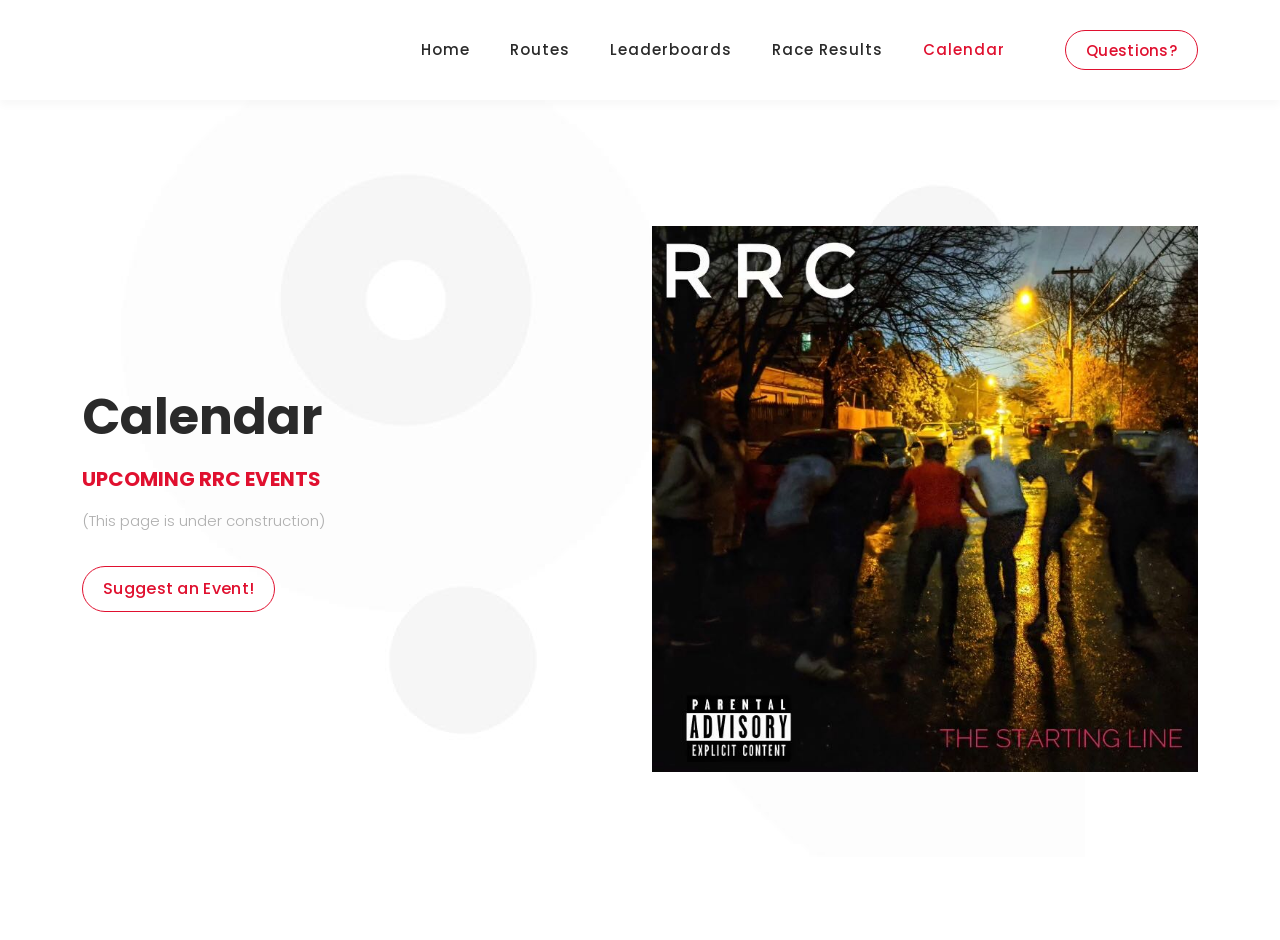
==== calendar.html @ 69828888 "initial commit" ====
<!DOCTYPE html>
<html lang="en">

<head>

  <meta charset="UTF-8">
  <meta name="viewport" content="width=device-width, initial-scale=1, shrink-to-fit=no">
  <meta name="description" content="">
  <meta name="author" content="">
  <link rel="preconnect" href="https://fonts.googleapis.com">
  <link rel="preconnect" href="https://fonts.gstatic.com" crossorigin>
  <link href="https://fonts.googleapis.com/css2?family=Poppins:wght@100;200;300;400;500;600;700;800;900&display=swap"
    rel="stylesheet">
  
  <link rel="icon" href="assets/images/rrc_logo_small.png" type="image/x-icon">
  <title>Leaderboards</title>

  <!-- Bootstrap core CSS -->
  <link href="vendor/bootstrap/css/bootstrap.min.css" rel="stylesheet">


  <!-- Additional CSS Files -->
  <link rel="stylesheet" href="assets/css/fontawesome.css">
  <link rel="stylesheet" href="assets/css/styles.css">
  <link rel="stylesheet" href="assets/css/animated.css">
  <link rel="stylesheet" href="assets/css/owl.css">
  <!--

-->
</head>

<body>

  <!-- ***** Preloader Start ***** -->
  <div id="js-preloader" class="js-preloader">
    <div class="preloader-inner">
      <span class="dot"></span>
      <div class="dots">
        <span></span>
        <span></span>
        <span></span>
      </div>
    </div>
  </div>
  <!-- ***** Preloader End ***** -->

  <!-- ***** Header Area Start ***** -->
  <header class="header-area header-sticky wow slideInDown" data-wow-duration="0.75s" data-wow-delay="0s">
    <div class="container">
      <div class="row">
        <div class="col-12">
          <nav class="main-nav">
            <!-- ***** Logo Start ***** -->
            <a href="index.html" class="logo">
              <!-- <img src="assets/images/routes_text.png" alt=""> -->
              <img src="assets/images/rrc_logo_small.png" alt="">
              
            </a>
            <!-- ***** Logo End ***** -->
            <!-- ***** Menu Start ***** -->
            <ul class="nav">
              <li class="scroll-to-section"><a href="index.html" >Home</a></li>
              <li class="scroll-to-section"><a href="routes.html">Routes</a></li>
              <li class="scroll-to-section"><a href="leaderboards.html">Leaderboards</a></li>
              <li class="scroll-to-section"><a href="race_results.html">Race Results</a></li>
              <li class="scroll-to-section"><a href="calendar.html" class="active">Calendar</a></li>
              <li class="scroll-to-section">
                <div class="border-first-button"><a href="https://forms.gle/q3HX34wmZNMkrWCQ6">Questions?</a></div>
              </li>
            </ul>
            <a class='menu-trigger'>
              <span>Menu</span>
            </a>
            <!-- ***** Menu End ***** -->
          </nav>
        </div>
      </div>
    </div>
  </header>
  <!-- ***** Header Area End ***** -->

  <div class="main-banner wow fadeIn" id="top" data-wow-duration="1s" data-wow-delay="0.5s">
    <div class="container">
      <div class="row">
        <div class="col-lg-12">
          <div class="row">
            <div class="col-lg-6 align-self-center">
              <div class="left-content show-up header-text wow fadeInLeft" data-wow-duration="1s" data-wow-delay="1s">
                <div class="row">
                  <div class="col-lg-12">
                    <h2>Calendar</h2>
                    <h6>Upcoming RRC Events</h6>
                    <p>(This page is under construction)</p>
  
                  </div>
                  <div class="col-lg-12">
                    <div class="border-first-button scroll-to-section">
                      <a href="https://forms.gle/q3HX34wmZNMkrWCQ6">Suggest an Event!</a>
                    </div>
                  </div>
                </div>
              </div>
            </div>
            <div class="col-lg-6">
              <div class="right-image wow fadeInRight" data-wow-duration="1s" data-wow-delay="0.5s">
                <img src="assets/images/rrc-album-cover.jpg" alt="">
              </div>
            </div>
          </div>
        </div>
      </div>
    </div>
  </div>

<!-- Begin Row to other leaderboards-->
<div class="container leader-links">
  <div class="row" >
    <!-- <div class="col-sm text-center">
      <a class = "leader-link active" href="">Map Leaderboards</a>
    </div>
    <div class="col-sm text-center">
      <a class = "leader-link" href="">House Records</a>
    </div>
    <div class="col-sm text-center">
      <a class = "leader-link" href="">House Leaderboards</a>
    </div> -->
  </div>
</div>


  
  



</div>


  <!-- Scripts -->
  <script src="vendor/jquery/jquery.min.js"></script>
  <script src="vendor/bootstrap/js/bootstrap.bundle.min.js"></script>
  <script src="assets/js/owl-carousel.js"></script>
  <script src="assets/js/animation.js"></script>
  <script src="assets/js/imagesloaded.js"></script>
  <script src="assets/js/custom.js"></script>

</body>

</html>
---- assets/css/styles.css ----
/*

TemplateMo 568 DigiMedia

https://templatemo.com/tm-568-digimedia

*/

/* ---------------------------------------------
Table of contents
------------------------------------------------
01. font & reset css
02. reset
03. global styles
04. header
05. banner
06. features
07. testimonials
08. contact
09. footer
10. preloader
11. search
12. portfolio

--------------------------------------------- */
/* 
---------------------------------------------
font & reset css
--------------------------------------------- 
*/
/* 
---------------------------------------------
reset
--------------------------------------------- 
*/
html,
body,
div,
span,
applet,
object,
iframe,
h1,
h2,
h3,
h4,
h5,
h6,
p,
blockquote,
div pre,
a,
abbr,
acronym,
address,
big,
cite,
code,
del,
dfn,
em,
font,
img,
ins,
kbd,
q,
s,
samp,
small,
strike,
strong,
sub,
sup,
tt,
var,
b,
u,
i,
center,
dl,
dt,
dd,
ol,
ul,
li,
figure,
header,
nav,
section,
article,
aside,
footer,
figcaption {
  margin: 0;
  padding: 0;
  border: 0;
  outline: 0;
}

/* clear fix */
.grid:after {
  content: "";
  display: block;
  clear: both;
}

/* ---- .grid-item ---- */

.grid-sizer,
.grid-item {
  width: 50%;
}

.grid-item {
  float: left;
}

.grid-item img {
  display: block;
  max-width: 100%;
}

.clearfix:after {
  content: ".";
  display: block;
  clear: both;
  visibility: hidden;
  line-height: 0;
  height: 0;
}

.clearfix {
  display: inline-block;
}

html[xmlns] .clearfix {
  display: block;
}

* html .clearfix {
  height: 1%;
}

ul,
li {
  padding: 0;
  margin: 0;
  list-style: none;
}

header,
nav,
section,
article,
aside,
footer,
hgroup {
  display: block;
}

* {
  box-sizing: border-box;
}

html,
body {
  font-family: "Poppins", sans-serif;
  font-weight: 400;
  background-color: #fff;
  -ms-text-size-adjust: 100%;
  -webkit-font-smoothing: antialiased;
  -moz-osx-font-smoothing: grayscale;
}

a {
  text-decoration: none !important;
}

h1,
h2,
h3,
h4,
h5,
h6 {
  margin-top: 0px;
  margin-bottom: 0px;
}

ul {
  margin-bottom: 0px;
}

p {
  font-size: 15px;
  line-height: 30px;
  font-weight: 300;
  color: #afafaf;
}

img {
  width: 100%;
  overflow: hidden;
}

/* 
---------------------------------------------
global styles
--------------------------------------------- 
*/
html,
body {
  background: #fff;
  font-family: "Poppins", sans-serif;
}

::selection {
  background: #e0102f;
  color: #fff !important;
}

::-moz-selection {
  background: #e0102f;
  color: #fff !important;
}

@media (max-width: 991px) {
  html,
  body {
    overflow-x: hidden;
  }
  .mobile-top-fix {
    margin-top: 30px;
    margin-bottom: 0px;
  }
  .mobile-bottom-fix {
    margin-bottom: 30px;
  }
  .mobile-bottom-fix-big {
    margin-bottom: 60px;
  }
}

.page-section {
  margin-top: 120px;
}

.section-heading {
  position: relative;
  z-index: 2;
}

.section-heading h6 {
  font-size: 15px;
  font-weight: 700;
  color: #e0102f;
  text-transform: uppercase;
  margin-bottom: 15px;
}

.section-heading h4 {
  color: #2a2a2a;
  font-size: 35px;
  font-weight: 700;
  text-transform: capitalize;
  margin-bottom: 25px;
}

.section-heading h4 em {
  font-style: normal;
  color: #e0102f;
}

.section-heading .line-dec {
  width: 50px;
  height: 2px;
  background-color: #e0102f;
}

.border-first-button a {
  display: inline-block !important;
  padding: 10px 20px !important;
  color: #e0102f !important;
  border: 1px solid #e0102f !important;
  border-radius: 23px;
  font-weight: 500 !important;
  letter-spacing: 0.3px !important;
  transition: all 0.5s;
}

.border-first-button a:hover {
  background-color: #e0102f;
  color: #fff !important;
}

/* 
---------------------------------------------
header
--------------------------------------------- 
*/

.pre-header {
  background-color: #efefef;
  height: 60px;
  padding: 15px 0px;
}

.pre-header ul li {
  display: inline-block;
}

.pre-header ul.info li {
  margin-right: 45px;
}

.pre-header ul.info li a {
  color: #afafaf;
  font-size: 14px;
  transition: all 0.3s;
}

.pre-header ul.info li a:hover {
  color: #e0102f;
}

.pre-header ul.info li a i {
  font-size: 18px;
  margin-right: 8px;
}

.pre-header ul.social-media {
  text-align: right;
}

.pre-header ul.social-media li {
  margin-left: 5px;
}

.pre-header ul.social-media li a {
  background-color: #afafaf;
  color: #fff;
  display: inline-block;
  width: 30px;
  height: 30px;
  line-height: 30px;
  text-align: center;
  border-radius: 50%;
  font-size: 14px;
  transition: all 0.3s;
}

.pre-header ul.social-media li a:hover {
  background-color: #e0102f;
}

.background-header {
  background-color: #fff !important;
  height: 80px !important;
  position: fixed !important;
  top: 0px;
  left: 0px;
  right: 0px;
  box-shadow: 0px 5px 8px rgba(0, 0, 0, 0.03);
}

.background-header .logo,
.background-header .main-nav .nav li a {
  color: #fff;
}

.background-header .main-nav .nav li:hover a {
  color: #e0102f;
}

.background-header .nav li a.active {
  position: relative;
  color: #fff;
}

.background-header .nav li a.active:after {
  position: absolute;
  width: 100%;
  height: 1px;
  background-color: #e0102f;
  content: "";
  left: 50%;
  bottom: -20px;
  transform: translateX(-50%);
}

.background-header .nav li:last-child a.active:after {
  background-color: transparent;
}

.header-area {
  background-color: #fff;
  box-shadow: 0px 5px 8px rgba(0, 0, 0, 0.03);
  position: absolute;
  left: 0px;
  right: 0px;
  z-index: 100;
  height: 100px;
  -webkit-transition: all 0.5s ease 0s;
  -moz-transition: all 0.5s ease 0s;
  -o-transition: all 0.5s ease 0s;
  transition: all 0.5s ease 0s;
}

.header-area .main-nav {
  min-height: 80px;
  background: transparent;
}

.header-area .main-nav .logo {
  float: left;
  -webkit-transition: all 0.3s ease 0s;
  -moz-transition: all 0.3s ease 0s;
  -o-transition: all 0.3s ease 0s;
  transition: all 0.3s ease 0s;
}

.header-area .main-nav .logo {
  line-height: 100px;
  float: left;
  -webkit-transition: all 0.3s ease 0s;
  -moz-transition: all 0.3s ease 0s;
  -o-transition: all 0.3s ease 0s;
  transition: all 0.3s ease 0s;
}

.background-header .main-nav .logo {
  line-height: 80px;
}

.background-header .main-nav .nav {
  margin-top: 20px !important;
}

.header-area .main-nav .nav {
  float: right;
  margin-top: 30px;
  margin-right: 0px;
  background-color: transparent;
  -webkit-transition: all 0.3s ease 0s;
  -moz-transition: all 0.3s ease 0s;
  -o-transition: all 0.3s ease 0s;
  transition: all 0.3s ease 0s;
  position: relative;
  z-index: 999;
}

.header-area .main-nav .nav li {
  padding-left: 20px;
  padding-right: 20px;
}

.header-area .main-nav .nav li:last-child {
  padding-right: 0px;
  padding-left: 40px;
}

.header-area .main-nav .nav li:last-child a,
.background-header .main-nav .nav li:last-child a {
  padding: 0px 20px !important;
  font-weight: 400;
}

.header-area .main-nav .nav li:last-child a:hover,
.background-header .main-nav .nav li:last-child a:hover {
  color: #fff !important;
}

.header-area .main-nav .nav li a {
  display: block;
  font-weight: 500;
  font-size: 15px;
  color: #2a2a2a;
  text-transform: capitalize;
  -webkit-transition: all 0.3s ease 0s;
  -moz-transition: all 0.3s ease 0s;
  -o-transition: all 0.3s ease 0s;
  transition: all 0.3s ease 0s;
  height: 40px;
  line-height: 40px;
  border: transparent;
  letter-spacing: 1px;
}

.header-area .main-nav .nav li:hover a,
.header-area .main-nav .nav li a.active {
  color: #e0102f !important;
}

.background-header .main-nav .nav li:hover a,
.background-header .main-nav .nav li a.active {
  color: #e0102f !important;
  opacity: 1;
}

.header-area .main-nav .nav li.submenu {
  position: relative;
  padding-right: 30px;
}

.header-area .main-nav .nav li.submenu:after {
  font-family: FontAwesome;
  content: "\f107";
  font-size: 12px;
  color: #2a2a2a;
  position: absolute;
  right: 18px;
  top: 12px;
}

.background-header .main-nav .nav li.submenu:after {
  color: #2a2a2a;
}

.header-area .main-nav .nav li.submenu ul {
  position: absolute;
  width: 200px;
  box-shadow: 0 2px 28px 0 rgba(0, 0, 0, 0.06);
  overflow: hidden;
  top: 50px;
  opacity: 0;
  transform: translateY(+2em);
  visibility: hidden;
  z-index: -1;
  transition: all 0.3s ease-in-out 0s, visibility 0s linear 0.3s,
    z-index 0s linear 0.01s;
}

.header-area .main-nav .nav li.submenu ul li {
  margin-left: 0px;
  padding-left: 0px;
  padding-right: 0px;
}

.header-area .main-nav .nav li.submenu ul li a {
  opacity: 1;
  display: block;
  background: #f7f7f7;
  color: #2a2a2a !important;
  padding-left: 20px;
  height: 40px;
  line-height: 40px;
  -webkit-transition: all 0.3s ease 0s;
  -moz-transition: all 0.3s ease 0s;
  -o-transition: all 0.3s ease 0s;
  transition: all 0.3s ease 0s;
  position: relative;
  font-size: 13px;
  font-weight: 400;
  border-bottom: 1px solid #eee;
}

.header-area .main-nav .nav li.submenu ul li a:hover {
  background: #fff;
  color: #e0102f !important;
  padding-left: 25px;
}

.header-area .main-nav .nav li.submenu ul li a:hover:before {
  width: 3px;
}

.header-area .main-nav .nav li.submenu:hover ul {
  visibility: visible;
  opacity: 1;
  z-index: 1;
  transform: translateY(0%);
  transition-delay: 0s, 0s, 0.3s;
}

.header-area .main-nav .menu-trigger {
  cursor: pointer;
  display: block;
  position: absolute;
  top: 33px;
  width: 32px;
  height: 40px;
  text-indent: -9999em;
  z-index: 99;
  right: 40px;
  display: none;
}

.background-header .main-nav .menu-trigger {
  top: 23px;
}

.header-area .main-nav .menu-trigger span,
.header-area .main-nav .menu-trigger span:before,
.header-area .main-nav .menu-trigger span:after {
  -moz-transition: all 0.4s;
  -o-transition: all 0.4s;
  -webkit-transition: all 0.4s;
  transition: all 0.4s;
  background-color: #2a2a2a;
  display: block;
  position: absolute;
  width: 30px;
  height: 2px;
  left: 0;
}

.background-header .main-nav .menu-trigger span,
.background-header .main-nav .menu-trigger span:before,
.background-header .main-nav .menu-trigger span:after {
  background-color: #2a2a2a;
}

.header-area .main-nav .menu-trigger span:before,
.header-area .main-nav .menu-trigger span:after {
  -moz-transition: all 0.4s;
  -o-transition: all 0.4s;
  -webkit-transition: all 0.4s;
  transition: all 0.4s;
  background-color: #2a2a2a;
  display: block;
  position: absolute;
  width: 30px;
  height: 2px;
  left: 0;
  width: 75%;
}

.background-header .main-nav .menu-trigger span:before,
.background-header .main-nav .menu-trigger span:after {
  background-color: #2a2a2a;
}

.header-area .main-nav .menu-trigger span:before,
.header-area .main-nav .menu-trigger span:after {
  content: "";
}

.header-area .main-nav .menu-trigger span {
  top: 16px;
}

.header-area .main-nav .menu-trigger span:before {
  -moz-transform-origin: 33% 100%;
  -ms-transform-origin: 33% 100%;
  -webkit-transform-origin: 33% 100%;
  transform-origin: 33% 100%;
  top: -10px;
  z-index: 10;
}

.header-area .main-nav .menu-trigger span:after {
  -moz-transform-origin: 33% 0;
  -ms-transform-origin: 33% 0;
  -webkit-transform-origin: 33% 0;
  transform-origin: 33% 0;
  top: 10px;
}

.header-area .main-nav .menu-trigger.active span,
.header-area .main-nav .menu-trigger.active span:before,
.header-area .main-nav .menu-trigger.active span:after {
  background-color: transparent;
  width: 100%;
}

.header-area .main-nav .menu-trigger.active span:before {
  -moz-transform: translateY(6px) translateX(1px) rotate(45deg);
  -ms-transform: translateY(6px) translateX(1px) rotate(45deg);
  -webkit-transform: translateY(6px) translateX(1px) rotate(45deg);
  transform: translateY(6px) translateX(1px) rotate(45deg);
  background-color: #2a2a2a;
}

.background-header .main-nav .menu-trigger.active span:before {
  background-color: #2a2a2a;
}

.header-area .main-nav .menu-trigger.active span:after {
  -moz-transform: translateY(-6px) translateX(1px) rotate(-45deg);
  -ms-transform: translateY(-6px) translateX(1px) rotate(-45deg);
  -webkit-transform: translateY(-6px) translateX(1px) rotate(-45deg);
  transform: translateY(-6px) translateX(1px) rotate(-45deg);
  background-color: #2a2a2a;
}

.background-header .main-nav .menu-trigger.active span:after {
  background-color: #2a2a2a;
}

.header-area.header-sticky {
  min-height: 80px;
}

.header-area .nav {
  margin-top: 30px;
}

.header-area.header-sticky .nav li a.active {
  color: #e0102f;
}

@media (max-width: 1200px) {
  .header-area .main-nav .nav li {
    padding-left: 12px;
    padding-right: 12px;
  }
  .header-area .main-nav:before {
    display: none;
  }
}

@media (max-width: 992px) {
  .header-area .main-nav .nav li:last-child,
  .background-header .main-nav .nav li:last-child {
    display: none;
  }
  .header-area .main-nav .nav li:nth-child(6),
  .background-header .main-nav .nav li:nth-child(6) {
    padding-right: 0px;
  }
  .background-header .nav li a.active:after {
    display: none;
  }
}

@media (max-width: 767px) {
  .pre-header ul.info li:last-child {
    display: none;
  }
  .background-header .main-nav .nav {
    margin-top: 80px !important;
  }
  .header-area .main-nav .logo {
    color: #1e1e1e;
  }
  .header-area.header-sticky .nav li a:hover,
  .header-area.header-sticky .nav li a.active {
    color: #e0102f !important;
    opacity: 1;
  }
  .header-area.header-sticky .nav li.search-icon a {
    width: 100%;
  }
  .header-area {
    background-color: #fff;
    padding: 0px 15px;
    height: 100px;
    box-shadow: none;
    text-align: center;
    box-shadow: 0px 5px 8px rgba(0, 0, 0, 0.03);
  }
  .header-area .container {
    padding: 0px;
  }
  .header-area .logo {
    margin-left: 30px;
  }
  .header-area .menu-trigger {
    display: block !important;
  }
  .header-area .main-nav {
    overflow: hidden;
  }
  .header-area .main-nav .nav {
    float: none;
    width: 100%;
    display: none;
    -webkit-transition: all 0s ease 0s;
    -moz-transition: all 0s ease 0s;
    -o-transition: all 0s ease 0s;
    transition: all 0s ease 0s;
    margin-left: 0px;
  }
  .background-header .nav {
    margin-top: 80px;
  }
  .header-area .main-nav .nav li:first-child {
    border-top: 1px solid #eee;
  }
  .header-area.header-sticky .nav {
    margin-top: 100px;
  }
  .header-area .main-nav .nav li {
    width: 100%;
    background: #fff;
    border-bottom: 1px solid #e7e7e7;
    padding-left: 0px !important;
    padding-right: 0px !important;
  }
  .header-area .main-nav .nav li a {
    height: 50px !important;
    line-height: 50px !important;
    padding: 0px !important;
    border: none !important;
    background: #f7f7f7 !important;
    color: #191a20 !important;
  }
  .header-area .main-nav .nav li a:hover {
    background: #eee !important;
    color: #e0102f !important;
  }
  .header-area .main-nav .nav li.submenu ul {
    position: relative;
    visibility: inherit;
    opacity: 1;
    z-index: 1;
    transform: translateY(0%);
    transition-delay: 0s, 0s, 0.3s;
    top: 0px;
    width: 100%;
    box-shadow: none;
    height: 0px;
  }
  .header-area .main-nav .nav li.submenu ul li a {
    font-size: 12px;
    font-weight: 400;
  }
  .header-area .main-nav .nav li.submenu ul li a:hover:before {
    width: 0px;
  }
  .header-area .main-nav .nav li.submenu ul.active {
    height: auto !important;
  }
  .header-area .main-nav .nav li.submenu:after {
    color: #3b566e;
    right: 25px;
    font-size: 14px;
    top: 15px;
  }
  .header-area .main-nav .nav li.submenu:hover ul,
  .header-area .main-nav .nav li.submenu:focus ul {
    height: 0px;
  }
}

@media (min-width: 767px) {
  .header-area .main-nav .nav {
    display: flex !important;
  }
}

/* 
---------------------------------------------
preloader
--------------------------------------------- 
*/

.js-preloader {
  position: fixed;
  top: 0;
  left: 0;
  right: 0;
  bottom: 0;
  background-color: #fff;
  display: -webkit-box;
  display: flex;
  -webkit-box-align: center;
  align-items: center;
  -webkit-box-pack: center;
  justify-content: center;
  opacity: 1;
  visibility: visible;
  z-index: 9999;
  -webkit-transition: opacity 0.25s ease;
  transition: opacity 0.25s ease;
}

.js-preloader.loaded {
  opacity: 0;
  visibility: hidden;
  pointer-events: none;
}

@-webkit-keyframes dot {
  50% {
    -webkit-transform: translateX(96px);
    transform: translateX(96px);
  }
}

@keyframes dot {
  50% {
    -webkit-transform: translateX(96px);
    transform: translateX(96px);
  }
}

@-webkit-keyframes dots {
  50% {
    -webkit-transform: translateX(-31px);
    transform: translateX(-31px);
  }
}

@keyframes dots {
  50% {
    -webkit-transform: translateX(-31px);
    transform: translateX(-31px);
  }
}

.preloader-inner {
  position: relative;
  width: 142px;
  height: 40px;
  background: #fff;
}

.preloader-inner .dot {
  position: absolute;
  width: 16px;
  height: 16px;
  top: 12px;
  left: 15px;
  background: #e0102f;
  border-radius: 50%;
  -webkit-transform: translateX(0);
  transform: translateX(0);
  -webkit-animation: dot 2.8s infinite;
  animation: dot 2.8s infinite;
}

.preloader-inner .dots {
  -webkit-transform: translateX(0);
  transform: translateX(0);
  margin-top: 12px;
  margin-left: 31px;
  -webkit-animation: dots 2.8s infinite;
  animation: dots 2.8s infinite;
}

.preloader-inner .dots span {
  display: block;
  float: left;
  width: 16px;
  height: 16px;
  margin-left: 16px;
  background: #e0102f;
  border-radius: 50%;
}

/* 
---------------------------------------------
Banner Style
--------------------------------------------- 
*/

.main-banner {
  background-repeat: no-repeat;
  background-position: center center;
  background-size: cover;
  padding: 226px 0px 120px 0px;
  position: relative;
  overflow: hidden;
}

.main-banner:after {
  content: "";
  background-image: url(../images/slider-left-dec.jpg);
  background-repeat: no-repeat;
  position: absolute;
  left: 0;
  top: 60px;
  width: 262px;
  height: 625px;
  z-index: 1;
}

.main-banner:before {
  content: "";
  background-image: url(../images/slider-right-dec.jpg);
  background-repeat: no-repeat;
  position: absolute;
  right: 0;
  top: 60px;
  width: 1159px;
  height: 797px;
  z-index: -1;
}

.main-banner .left-content {
  margin-right: 15px;
}

.main-banner .left-content h6 {
  text-transform: capitalize;
  font-size: 20px;
  font-weight: 700;
  color: #e0102f;
  margin-bottom: 15px;
  text-transform: uppercase;
}

.main-banner .left-content h2 {
  z-index: 2;
  position: relative;
  font-weight: 700;
  font-size: 50px;
  color: #2a2a2a;
  margin-bottom: 20px;
}

.main-banner .left-content p {
  margin-bottom: 30px;
  margin-right: 45px;
}

.main-banner .right-image {
  text-align: right;
  position: relative;
  z-index: 20;
}

.main-banner .right-image img {
  max-width: 593px;
}

/* 
---------------------------------------------
About Style
--------------------------------------------- 
*/

#about {
  padding-top: 130px;
}

.about-left-image img {
  margin-right: 45px;
}

.about-right-content p {
  margin-top: 30px;
  margin-bottom: 45px;
}

.skills-content {
  position: relative;
  z-index: 1;
  margin-top: -50px;
  background-color: #f5f5f5;
  border-bottom-right-radius: 50px;
  border-bottom-left-radius: 50px;
  padding: 110px 0px 50px 0px;
}

.skill-item {
  text-align: center;
}

.progress {
  width: 150px;
  height: 150px;
  line-height: 150px;
  background: none;
  margin: 0 auto;
  box-shadow: none;
  position: relative;
}
.progress:after {
  content: "";
  width: 100%;
  height: 100%;
  border-radius: 50%;
  border: 5px solid #fff;
  position: absolute;
  top: 0;
  left: 0;
}
.progress > span {
  width: 50%;
  height: 100%;
  overflow: hidden;
  position: absolute;
  top: 0;
  z-index: 1;
}
.progress .progress-left {
  left: 0;
}
.progress .progress-bar {
  width: 100%;
  height: 100%;
  background: none;
  border-width: 5px;
  border-style: solid;
  position: absolute;
  top: 0;
  border-color: #fd6a54;
}

.first-skill-item .progress .progress-bar {
  border-color: #e0102f;
}

.second-skill-item .progress .progress-bar {
  border-color: #726ae3;
}

.third-skill-item .progress .progress-bar {
  border-color: #f58b56;
}

.progress .progress-left .progress-bar {
  left: 100%;
  border-top-right-radius: 75px;
  border-bottom-right-radius: 75px;
  border-left: 0;
  -webkit-transform-origin: center left;
  transform-origin: center left;
}
.progress .progress-right {
  right: 0;
}
.progress .progress-right .progress-bar {
  left: -100%;
  border-top-left-radius: 75px;
  border-bottom-left-radius: 75px;
  border-right: 0;
  -webkit-transform-origin: center right;
  transform-origin: center right;
}
.progress .progress-value {
  text-align: center;
  color: #2a2a2a;
  display: flex;
  width: 100%;
  border-radius: 50%;
  font-size: 35px;
  text-align: center;
  line-height: 25px;
  align-items: center;
  justify-content: center;
  height: 100%;
  font-weight: 700;
}
.progress .progress-value div {
  margin-top: 10px;
}
.progress .progress-value span {
  font-size: 18px;
  text-transform: none;
  color: #afafaf;
  font-weight: 300;
}

/* This for loop creates the  necessary css animation names 
Due to the split circle of progress-left and progress right, we must use the animations on each side. 
*/
.progress[data-percentage="10"] .progress-right .progress-bar {
  animation: loading-1 1.5s linear forwards;
}
.progress[data-percentage="10"] .progress-left .progress-bar {
  animation: 0;
}

.progress[data-percentage="20"] .progress-right .progress-bar {
  animation: loading-2 1.5s linear forwards;
}
.progress[data-percentage="20"] .progress-left .progress-bar {
  animation: 0;
}

.progress[data-percentage="30"] .progress-right .progress-bar {
  animation: loading-3 1.5s linear forwards;
}
.progress[data-percentage="30"] .progress-left .progress-bar {
  animation: 0;
}

.progress[data-percentage="40"] .progress-right .progress-bar {
  animation: loading-4 1.5s linear forwards;
}
.progress[data-percentage="40"] .progress-left .progress-bar {
  animation: 0;
}

.progress[data-percentage="50"] .progress-right .progress-bar {
  animation: loading-5 1.5s linear forwards;
}
.progress[data-percentage="50"] .progress-left .progress-bar {
  animation: 0;
}

.progress[data-percentage="60"] .progress-right .progress-bar {
  animation: loading-5 1.5s linear forwards;
}
.progress[data-percentage="60"] .progress-left .progress-bar {
  animation: loading-1 1.5s linear forwards 1.5s;
}

.progress[data-percentage="70"] .progress-right .progress-bar {
  animation: loading-5 1.5s linear forwards;
}
.progress[data-percentage="70"] .progress-left .progress-bar {
  animation: loading-2 1.5s linear forwards 1.5s;
}

.progress[data-percentage="80"] .progress-right .progress-bar {
  animation: loading-5 1.5s linear forwards;
}
.progress[data-percentage="80"] .progress-left .progress-bar {
  animation: loading-3 1.5s linear forwards 1.5s;
}

.progress[data-percentage="90"] .progress-right .progress-bar {
  animation: loading-5 1.5s linear forwards;
}
.progress[data-percentage="90"] .progress-left .progress-bar {
  animation: loading-4 1.5s linear forwards 1.5s;
}

.progress[data-percentage="100"] .progress-right .progress-bar {
  animation: loading-5 1.5s linear forwards;
}
.progress[data-percentage="100"] .progress-left .progress-bar {
  animation: loading-5 1.5s linear forwards 1.5s;
}

@keyframes loading-1 {
  0% {
    -webkit-transform: rotate(0deg);
    transform: rotate(0deg);
  }
  100% {
    -webkit-transform: rotate(36);
    transform: rotate(36deg);
  }
}
@keyframes loading-2 {
  0% {
    -webkit-transform: rotate(0deg);
    transform: rotate(0deg);
  }
  100% {
    -webkit-transform: rotate(72);
    transform: rotate(72deg);
  }
}
@keyframes loading-3 {
  0% {
    -webkit-transform: rotate(0deg);
    transform: rotate(0deg);
  }
  100% {
    -webkit-transform: rotate(108);
    transform: rotate(108deg);
  }
}
@keyframes loading-4 {
  0% {
    -webkit-transform: rotate(0deg);
    transform: rotate(0deg);
  }
  100% {
    -webkit-transform: rotate(144);
    transform: rotate(144deg);
  }
}
@keyframes loading-5 {
  0% {
    -webkit-transform: rotate(0deg);
    transform: rotate(0deg);
  }
  100% {
    -webkit-transform: rotate(180);
    transform: rotate(180deg);
  }
}
.progress {
  margin-bottom: 1em;
}

/* 
---------------------------------------------
Services Style
--------------------------------------------- 
*/

.services {
  padding-top: 130px;
  position: relative;
}

.services:after {
  content: "";
  background-image: url(../images/services-left-dec.jpg);
  background-repeat: no-repeat;
  position: absolute;
  left: 0;
  top: 0px;
  width: 786px;
  height: 1217px;
  z-index: 0;
}

.services:before {
  content: "";
  background-image: url(../images/services-right-dec.jpg);
  background-repeat: no-repeat;
  position: absolute;
  right: 0;
  top: 400px;
  width: 161px;
  height: 413px;
  z-index: 0;
}

.services .section-heading {
  text-align: center;
  margin-bottom: 80px;
}

.services .section-heading .line-dec {
  margin: 0 auto;
}

.services .naccs {
  position: relative;
  z-index: 1;
}

.services .icon {
  display: block;
  text-align: center;
  margin: 0 auto;
}

.services .naccs .menu div h4 {
  color: #fff;
  font-size: 15px;
  font-weight: 400;
  width: 100%;
}

.services .icon img {
  margin-bottom: 10px;
  max-width: 60px;
  min-width: 60px;
}

.services .naccs .menu {
  text-align: center;
  margin-bottom: 30px;
}

.services .naccs .menu div {
  color: #2a2a2a;
  margin: 0px;
  width: 15%;
  font-size: 20px;
  font-weight: 700;
  display: inline-block;
  text-align: center;
  cursor: pointer;
  position: relative;
  border-radius: 15px;
  transition: 1s all cubic-bezier(0.075, 0.82, 0.165, 1);
}

.services .naccs .menu div .thumb {
  display: inline-block;
  width: 100%;
  padding: 30px 0px;
  background-color: #fff;
}

.services .naccs .menu div.active {
  box-shadow: 0px 0px 15px rgba(0, 0, 0, 0.1);
}

.services ul.nacc {
  height: 100% !important;
  position: relative;
  min-height: 100%;
  list-style: none;
  margin: 0;
  padding: 0;
  transition: 0.5s all cubic-bezier(0.075, 0.82, 0.165, 1);
}

.services ul.nacc li {
  opacity: 0;
  transform: translateX(-50px);
  position: absolute;
  list-style: none;
  transition: 1s all cubic-bezier(0.075, 0.82, 0.165, 1);
}

.services ul.nacc li.active {
  transition-delay: 0.3s;
  position: relative;
  z-index: 2;
  opacity: 1;
  transform: translateX(0px);
  box-shadow: 0px 0px 15px rgba(0, 0, 0, 0.1);
  background-color: #fff;
  border-radius: 15px;
  padding: 80px 120px 50px 120px;
}

.services ul.nacc li {
  width: 100%;
}

.services ul.nacc li .right-image img {
  max-width: 420px;
  float: right;
}

.services .nacc .thumb h4 {
  color: #2a2a2a;
  font-size: 20px;
  font-weight: 700;
  line-height: 35px;
  margin-bottom: 25px;
}

.services .nacc .thumb .main-white-button {
  text-align: right;
  margin-top: 40px;
}

.services .nacc .thumb .main-white-button a {
  background-color: #8d99af;
  color: #fff;
}

.services .nacc .thumb .main-white-button a i {
  background-color: #fff;
  color: #8d99af;
}

.services .left-text h4 {
  font-size: 20px;
  font-weight: 700;
  color: #e0102f !important;
}

.services .left-text p {
  margin-bottom: 30px;
}

.nacc .ticks-list span {
  display: inline-block;
  opacity: 1;
  margin-right: 45px;
  margin-bottom: 20px;
  font-size: 15px;
  font-weight: 400;
}

/* 
---------------------------------------------
Free Quote
--------------------------------------------- 
*/

.free-quote {
  background-image: url(../images/quote-bg-v2.jpg);
  background-repeat: no-repeat;
  background-position: center center;
  background-size: cover;
  padding: 120px 0px;
  text-align: center;
  position: relative;
  z-index: 2;
  margin-top: 130px;
}

.free-quote .section-heading {
  margin-bottom: 60px;
}

.free-quote .section-heading h6,
.free-quote .section-heading h4 {
  color: #fff;
}

.free-quote .section-heading .line-dec {
  margin: 0 auto;
  background-color: #fff;
}

.free-quote form {
  background-color: #fff;
  display: inline-block;
  width: 100%;
  min-height: 80px;
  border-radius: 40px;
  position: relative;
  z-index: 1;
}

.free-quote form input {
  width: 100%;
  margin-top: 20px;
  margin-left: 30px;
  color: #afafaf;
  font-weight: 400;
  font-size: 15px;
  height: 40px;
  background-color: transparent;
  border-bottom: 1px solid #eee;
  border-top: none;
  border-left: none;
  border-right: none;
  position: relative;
  z-index: 2;
  outline: none;
}

.free-quote form button {
  width: 100%;
  height: 80px;
  border-top-right-radius: 40px;
  border-bottom-right-radius: 40px;
  outline: none;
  border: none;
  margin-left: 30px;
  background-color: #e0102f;
  font-size: 15px;
  color: #fff;
}

/* 
---------------------------------------------
Portfolio
--------------------------------------------- 
*/

.our-portfolio {
  padding-top: 130px;
  overflow: hidden;
  position: relative;
}

.our-portfolio:before {
  content: "";
  background-image: url(../images/portfolio-right-dec.jpg);
  background-repeat: no-repeat;
  position: absolute;
  right: 0;
  top: 0px;
  width: 414px;
  height: 861px;
  z-index: 1;
}

.our-portfolio:after {
  content: "";
  background-image: url(../images/portfolio-left-dec.jpg);
  background-repeat: no-repeat;
  position: absolute;
  left: 0;
  top: 0px;
  width: 677px;
  height: 759px;
  z-index: 1;
}

.our-portfolio .section-heading {
  margin-bottom: 80px;
}

.our-portfolio .container-fluid {
  padding-right: 15px;
  padding-left: 15px;
  position: relative;
  z-index: 2;
}

.our-portfolio .item {
  position: relative;
  z-index: 222;
}

.portfolio-item {
  border-radius: 25px;
  box-shadow: 0px 0px 15px rgba(0, 0, 0, 0.1);
  margin: 15px;
}

.portfolio-item .thumb {
  position: relative;
  border-radius: 50px;
}

.portfolio-item:hover .down-content h4,
.portfolio-item:hover .down-content span {
  color: #e0102f;
}

.portfolio-item .thumb img {
  border-top-right-radius: 23px;
  border-top-left-radius: 23px;
  overflow: hidden;
}

.portfolio-item .down-content {
  background-color: #fff;
  text-align: center;
  padding: 18px 0px;
  border-bottom-right-radius: 23px;
  border-bottom-left-radius: 23px;
}

.portfolio-item .down-content h4 {
  font-size: 20px;
  font-weight: 700;
  color: #2a2a2a;
  margin-bottom: 8px;
  transition: all 0.3s;
}

.portfolio-item .down-content span {
  font-size: 15px;
  color: #afafaf;
  transition: all 0.3s;
}

.our-portfolio .owl-nav {
  display: inline-block !important;
  position: absolute;
  top: -125px;
  right: 15%;
  max-width: 1320px;
}

.our-portfolio .owl-nav .owl-next {
  margin-left: 10px;
}

.our-portfolio .owl-nav span {
  width: 46px;
  height: 46px;
  display: inline-block;
  text-align: center;
  line-height: 46px;
  font-size: 30px;
  background-color: #eee;
  border-radius: 50%;
  color: #fff;
  transition: all 0.5s;
}

.our-portfolio .owl-nav span:hover {
  color: #fff;
  background-color: #e0102f;
}

/* 
---------------------------------------------
Blog
--------------------------------------------- 
*/

.blog:before {
  content: "";
  background-image: url(../images/blog-left-dec.jpg);
  background-repeat: no-repeat;
  position: absolute;
  left: 0;
  top: 0px;
  width: 961px;
  height: 1020px;
  z-index: 0;
}

.blog {
  position: relative;
  padding-top: 130px;
}

.blog .section-heading {
  text-align: center;
  margin-bottom: 80px;
}

.blog .section-heading .line-dec {
  margin: 0 auto;
}

.blog-post {
  box-shadow: 0px 0px 15px rgba(0, 0, 0, 0.1);
  border-radius: 25px;
}

.show-up {
  position: relative;
  z-index: 200;
}

.blog-post .thumb img {
  border-top-right-radius: 23px;
  border-top-left-radius: 23px;
}

.blog-post .down-content {
  border-bottom-right-radius: 23px;
  border-bottom-left-radius: 23px;
  background-color: #fff;
  padding: 30px;
}

.blog-post .down-content span.category {
  font-size: 15px;
  color: #fff;
  padding: 8px 12px;
  background-color: #e0102f;
  border-radius: 18px;
  display: inline-block;
}

.blog-post .down-content span.date {
  font-size: 15px;
  color: #afafaf;
  text-align: right;
  float: right;
  margin-top: 4px;
}

.blog-post .down-content h4 {
  font-size: 20px;
  font-weight: 700;
  color: #2a2a2a;
  margin-top: 20px;
  margin-bottom: 20px;
  line-height: 30px;
}

.blog-post .down-content p {
  margin-bottom: 30px;
}

.blog-post .down-content span.author {
  font-size: 15px;
  color: #2a2a2a;
}

.blog-post .down-content span.author img {
  max-width: 56px;
  border-radius: 50%;
  margin-right: 15px;
}

.blog-post .down-content .border-first-button {
  display: inline-block;
  float: right;
}

.blog-posts {
  margin-left: 30px;
}

.post-item {
  margin-bottom: 62px;
}

.last-post-item {
  margin-bottom: 0px;
}

.post-item .thumb {
  display: inline-block;
  float: left;
  margin-right: 30px;
}

.post-item .thumb img {
  border-radius: 23px;
  display: inline-block;
}

.post-item .right-content {
  padding-top: 20px;
}

.post-item .right-content span.category {
  font-size: 15px;
  color: #fff;
  padding: 8px 12px;
  background-color: #e0102f;
  border-radius: 18px;
  display: inline-block;
}

.post-item .right-content span.date {
  font-size: 15px;
  color: #afafaf;
  text-align: right;
  float: right;
  margin-top: 4px;
}

.post-item .right-content h4 {
  font-size: 20px;
  font-weight: 700;
  color: #2a2a2a;
  margin-top: 20px;
  margin-bottom: 20px;
  line-height: 30px;
}

/* 
---------------------------------------------
contact
--------------------------------------------- 
*/

.contact-us {
  padding-top: 130px;
}

.contact-us .section-heading .line-dec {
  margin: 0 auto;
}

.contact-us .section-heading {
  text-align: center;
  margin-bottom: 80px;
}

form#contact:before {
  background-image: url(../images/contact-top-right-v2.png);
  position: absolute;
  right: 0;
  top: 0;
  width: 726px;
  height: 78px;
  background-repeat: no-repeat;
  content: "";
  z-index: 1;
}

.contact-dec img {
  max-width: 224px;
  position: absolute;
  right: 25px;
  top: -242px;
}

form#contact:after {
  background-image: url(../images/contact-bottom-right-v2.png);
  position: absolute;
  right: 0;
  bottom: 0;
  width: 532px;
  height: 106px;
  background-repeat: no-repeat;
  content: "";
  z-index: 1;
}

form#contact {
  box-shadow: 0px 0px 15px rgba(0, 0, 0, 0.1);
  position: relative;
  background-color: #fff;
  border-radius: 23px;
  text-align: center;
}

form#contact #map iframe {
  border-top-left-radius: 23px;
  border-bottom-left-radius: 23px;
  margin-bottom: -7px;
  position: relative;
  z-index: 2;
}

.fill-form {
  padding: 80px 60px 80px 30px;
}

.fill-form .info-post {
  margin-bottom: 20px;
}

.fill-form .icon {
  text-align: center;
  box-shadow: 0px 0px 15px rgba(0, 0, 0, 0.1);
  border-radius: 23px;
  padding: 25px 15px;
}

.fill-form .icon img {
  max-width: 60px;
  display: block;
  margin: 0 auto;
}

.fill-form .icon a {
  margin-top: 15px;
  display: inline-block;
  font-size: 15px;
  font-weight: 500;
  color: #2a2a2a;
  transition: all 0.3s;
}

.fill-form .icon:hover a {
  color: #e0102f;
}

form#contact input {
  width: 100%;
  height: 46px;
  background-color: transparent;
  border: 1px solid #eee;
  outline: none;
  font-size: 15px;
  font-weight: 300;
  color: #2a2a2a;
  padding: 0px 20px;
  border-radius: 23px;
  margin-top: 30px;
}

form#contact input::placeholder {
  color: #aaa;
}

form#contact textarea {
  width: 100%;
  min-width: 100%;
  max-width: 100%;
  max-height: 200px;
  min-height: 200px;
  height: 200px;
  border-radius: 23px;
  background-color: transparent;
  border: 1px solid #eee;
  outline: none;
  font-size: 15px;
  font-weight: 300;
  color: #2a2a2a;
  padding: 15px 20px;
  margin-top: 30px;
}

form#contact textarea::placeholder {
  color: #aaa;
}

form#contact button {
  display: inline-block;
  background-color: #fff;
  font-size: 15px;
  font-weight: 400;
  color: #e0102f;
  margin-top: 30px;
  width: 100%;
  text-transform: capitalize;
  padding: 12px 25px;
  border-radius: 23px;
  letter-spacing: 0.25px;
  border: 1px solid #e0102f;
  transition: all 0.3s;
  outline: none;
}

form#contact button:hover {
  background-color: #e0102f !important;
  color: #fff !important;
}

/* 
---------------------------------------------
Footer Style
--------------------------------------------- 
*/

footer {
  background-image: url(../images/footer-bg-v2.jpg);
  background-position: center center;
  background-repeat: no-repeat;
  background-size: cover;
  margin-top: 130px;
}

footer p {
  text-align: center;
  margin: 20px 0px;
  color: #fff;
}

footer p a {
  color: #fff;
  transition: all 0.5s;
}

/* 
---------------------------------------------
responsive
--------------------------------------------- 
*/

@media (max-width: 1200px) {
  .header-area .main-nav .logo h4 {
    font-size: 24px;
  }
  .header-area .main-nav .logo h4 img {
    max-width: 25px;
    margin-left: 0px;
  }
  .header-area .main-nav .nav li:last-child {
    padding-left: 20px;
  }
}

@media (max-width: 992px) {
  form#contact {
    overflow: hidden;
  }
  .header-area .main-nav .logo h4 {
    font-size: 20px;
  }
  .main-banner .left-content {
    margin-right: 0px;
  }
  .main-banner {
    text-align: center;
    padding: 226px 0px 30px 0px;
  }
  .main-banner:before {
    display: none;
  }
  .main-banner .right-image {
    margin: 30px auto 0px auto;
    text-align: center;
  }
  .features-item {
    margin-bottom: 45px;
  }
  .last-features-item,
  .last-skill-item {
    margin-bottom: 0px !important;
  }
  .skill-item {
    margin-bottom: 30px;
  }
  .about-left-image img {
    margin-right: 0px;
    margin-bottom: 45px;
  }
  .services .naccs .menu div {
    font-size: 15px;
    font-weight: 500;
  }
  .service-item {
    text-align: center;
  }
  .service-item .icon {
    margin-top: 0px;
    margin-bottom: 30px;
  }
  .about-us .left-image {
    margin-right: 30px;
    margin-left: 30px;
    margin-bottom: 45px;
  }
  .blog-posts {
    margin-left: 0px;
    margin-top: 30px;
  }
  .post-item {
    margin-bottom: 70px;
  }
  .our-portfolio .owl-nav {
    display: none !important;
  }
  .contact-info {
    margin-top: 60px;
  }
  form#contact {
    padding: 45px;
  }
}

@media (max-width: 767px) {
  .header-area .main-nav .logo h4 {
    font-size: 30px;
  }
  .header-area .main-nav .logo h4 img {
    max-width: 30px;
    margin-left: 5px;
  }
  .main-banner .info-stat {
    margin-bottom: 15px;
  }
  .service-item {
    text-align: center;
    padding: 30px;
  }
  .service-item .icon {
    float: none;
    margin-right: 0px;
    margin-bottom: 15px;
  }
  .service-item .right-content {
    display: inline-block;
  }
  .services .naccs .menu div .thumb {
    padding: 5px;
  }
  .services .icon img {
    margin: 0px;
  }
  .services ul.nacc li.active {
    padding: 45px;
  }
  .services .naccs .menu div {
    font-size: 0px;
  }
  .services ul.nacc li .right-image img {
    float: none;
  }
  .our-portfolio .section-heading,
  .about-us .section-heading,
  .about-us .about-item,
  .about-us p,
  .about-us .main-green-button {
    text-align: center;
  }
  .our-portfolio .section-heading .line-dec {
    margin: 0 auto;
  }
  .our-services .section-heading {
    margin-left: 15px;
    margin-right: 15px;
  }
  .free-quote form input {
    margin-left: 0px;
    padding: 0px 30px;
  }
  .free-quote form button {
    margin-left: 0px;
    border-bottom-left-radius: 40px;
    border-top-right-radius: 0px;
  }
  .blog-posts {
    margin-left: 0px;
    margin-top: 30px;
  }
  .post-item {
    margin-bottom: 30px;
  }
  .post-item .thumb img {
    max-width: 140px;
  }
  .post-item .right-content p {
    display: none;
  }
  .about-us .about-item {
    margin-top: 15px;
  }
  form#contact {
    padding: 30px;
  }
}

/* Forgotten Styles */
.mushroom-cup {
  padding-top: 2rem;
}

.col img {
  height: 3.75rem;
  width: auto;
}

#cup-title h3 {
  font-size: 40px;
}

.middle-tables {
  padding-top: 2rem;
}

.leader-links {
  padding-top: 1rem;
  padding-bottom: 2rem;
}

.leader-link {
  color: #e0102f;
}

.leader-link:hover {
  color: #95a4ae;
}


table.dataTable thead .sorting:after,
table.dataTable thead .sorting:before,
table.dataTable thead .sorting_asc:after,
table.dataTable thead .sorting_asc:before,
table.dataTable thead .sorting_asc_disabled:after,
table.dataTable thead .sorting_asc_disabled:before,
table.dataTable thead .sorting_desc:after,
table.dataTable thead .sorting_desc:before,
table.dataTable thead .sorting_desc_disabled:after,
table.dataTable thead .sorting_desc_disabled:before {
  bottom: .5em;
}
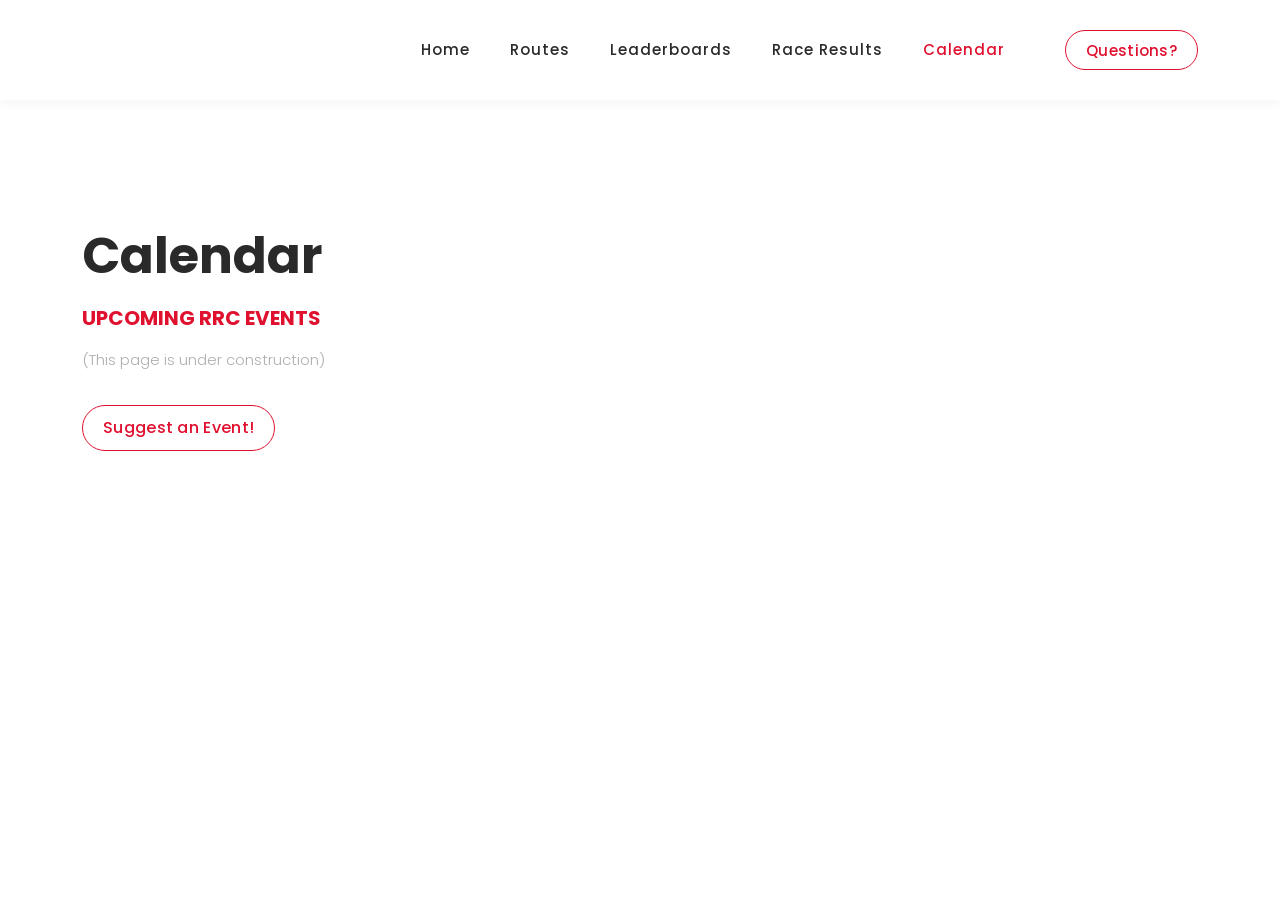
==== commit 2ae5ce2e: "swapped out .jpgs for .pngs" ====
--- a/calendar.html
+++ b/calendar.html
@@ -103,7 +103,7 @@
             </div>
             <div class="col-lg-6">
               <div class="right-image wow fadeInRight" data-wow-duration="1s" data-wow-delay="0.5s">
-                <img src="assets/images/rrc-album-cover.jpg" alt="">
+                <img src="assets/images/rrc-album-cover.png" alt="">
               </div>
             </div>
           </div>
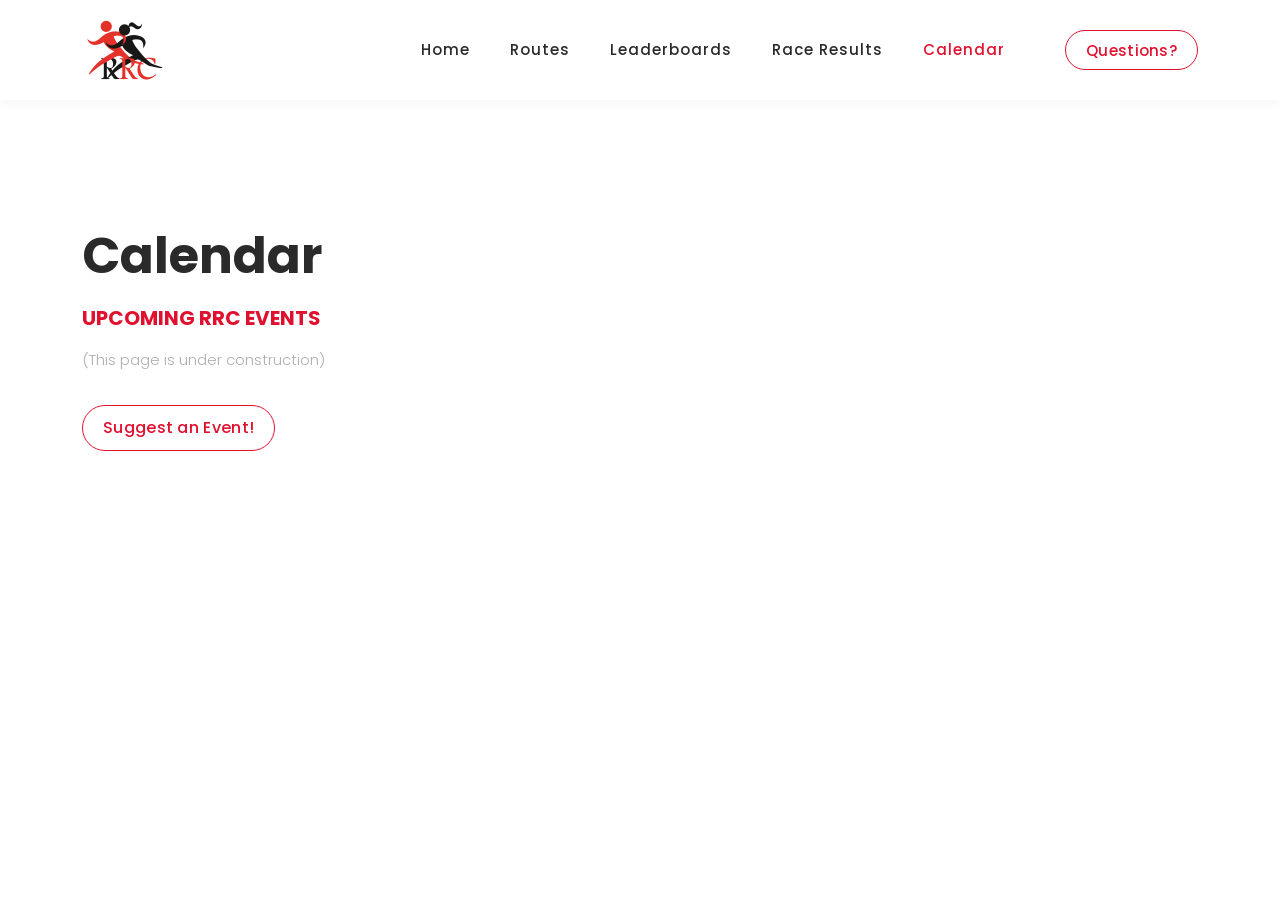
==== commit 7cf7b34a: "case-sensitive issues" ====
--- a/calendar.html
+++ b/calendar.html
@@ -53,7 +53,7 @@
             <!-- ***** Logo Start ***** -->
             <a href="index.html" class="logo">
               <!-- <img src="assets/images/routes_text.png" alt=""> -->
-              <img src="assets/images/rrc_logo_small.png" alt="">
+              <img src="assets/images/rrc_logo_small.PNG" alt="">
               
             </a>
             <!-- ***** Logo End ***** -->
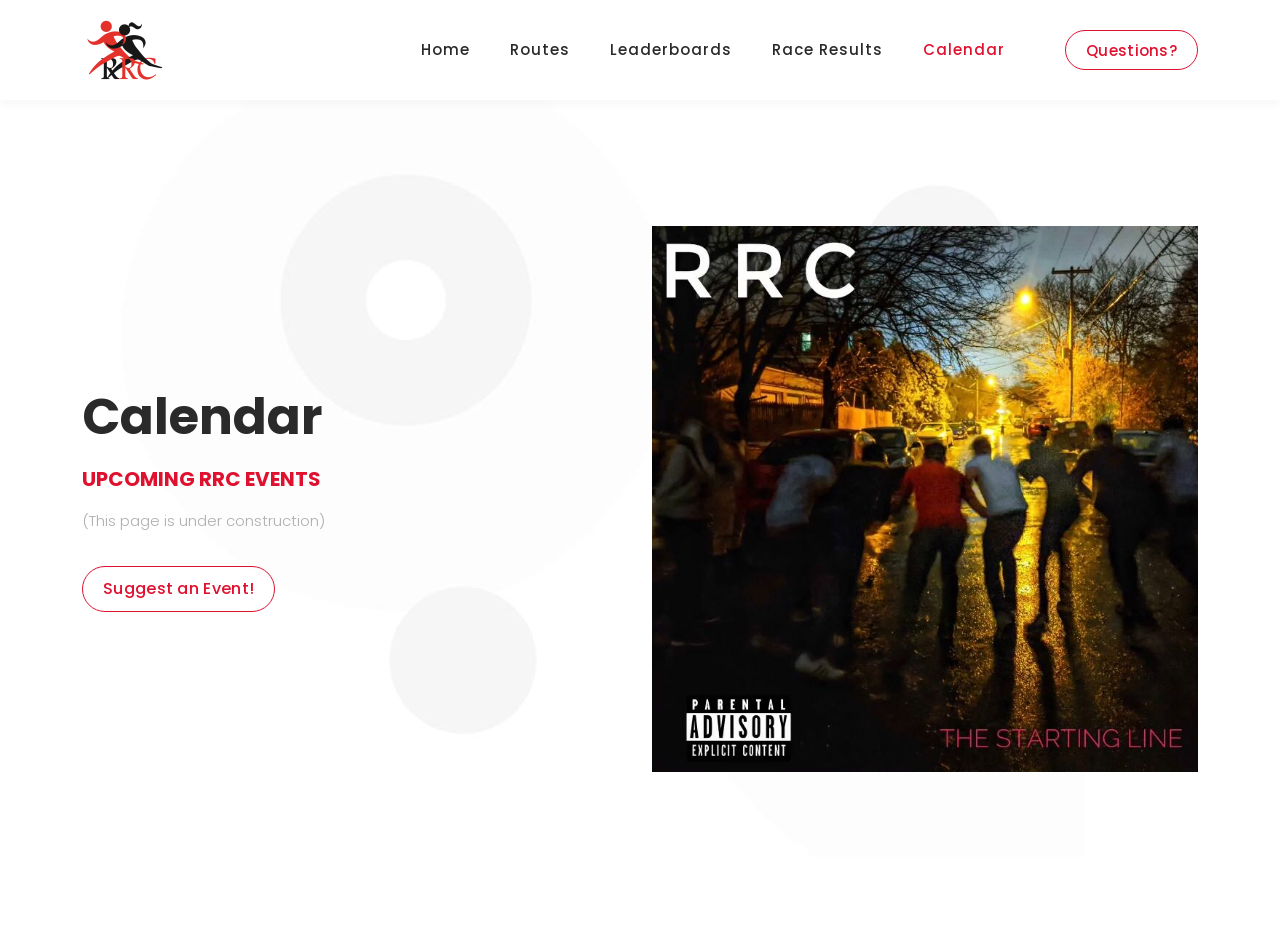
==== commit 17d86ce2: "more results + image fixes" ====
--- a/calendar.html
+++ b/calendar.html
@@ -103,7 +103,7 @@
             </div>
             <div class="col-lg-6">
               <div class="right-image wow fadeInRight" data-wow-duration="1s" data-wow-delay="0.5s">
-                <img src="assets/images/rrc-album-cover.png" alt="">
+                <img src="assets/images/rrc-album-cover.jpg" alt="">
               </div>
             </div>
           </div>
--- a/assets/css/styles.css
+++ b/assets/css/styles.css
@@ -2201,4 +2201,22 @@
 table.dataTable thead .sorting_desc_disabled:after,
 table.dataTable thead .sorting_desc_disabled:before {
   bottom: .5em;
+}
+
+.footer {
+  background: #061D25;
+  padding: 10px 0;
+}
+.footer a {
+  color: #70726F;
+  font-size: 20px;
+  padding: 10px;
+  border-right: 1px solid #70726F;
+  transition: all .5s ease;
+}
+.footer a:first-child {
+  border-left: 1px solid #70726F;
+}
+.footer a:hover {
+  color: white;
 }
